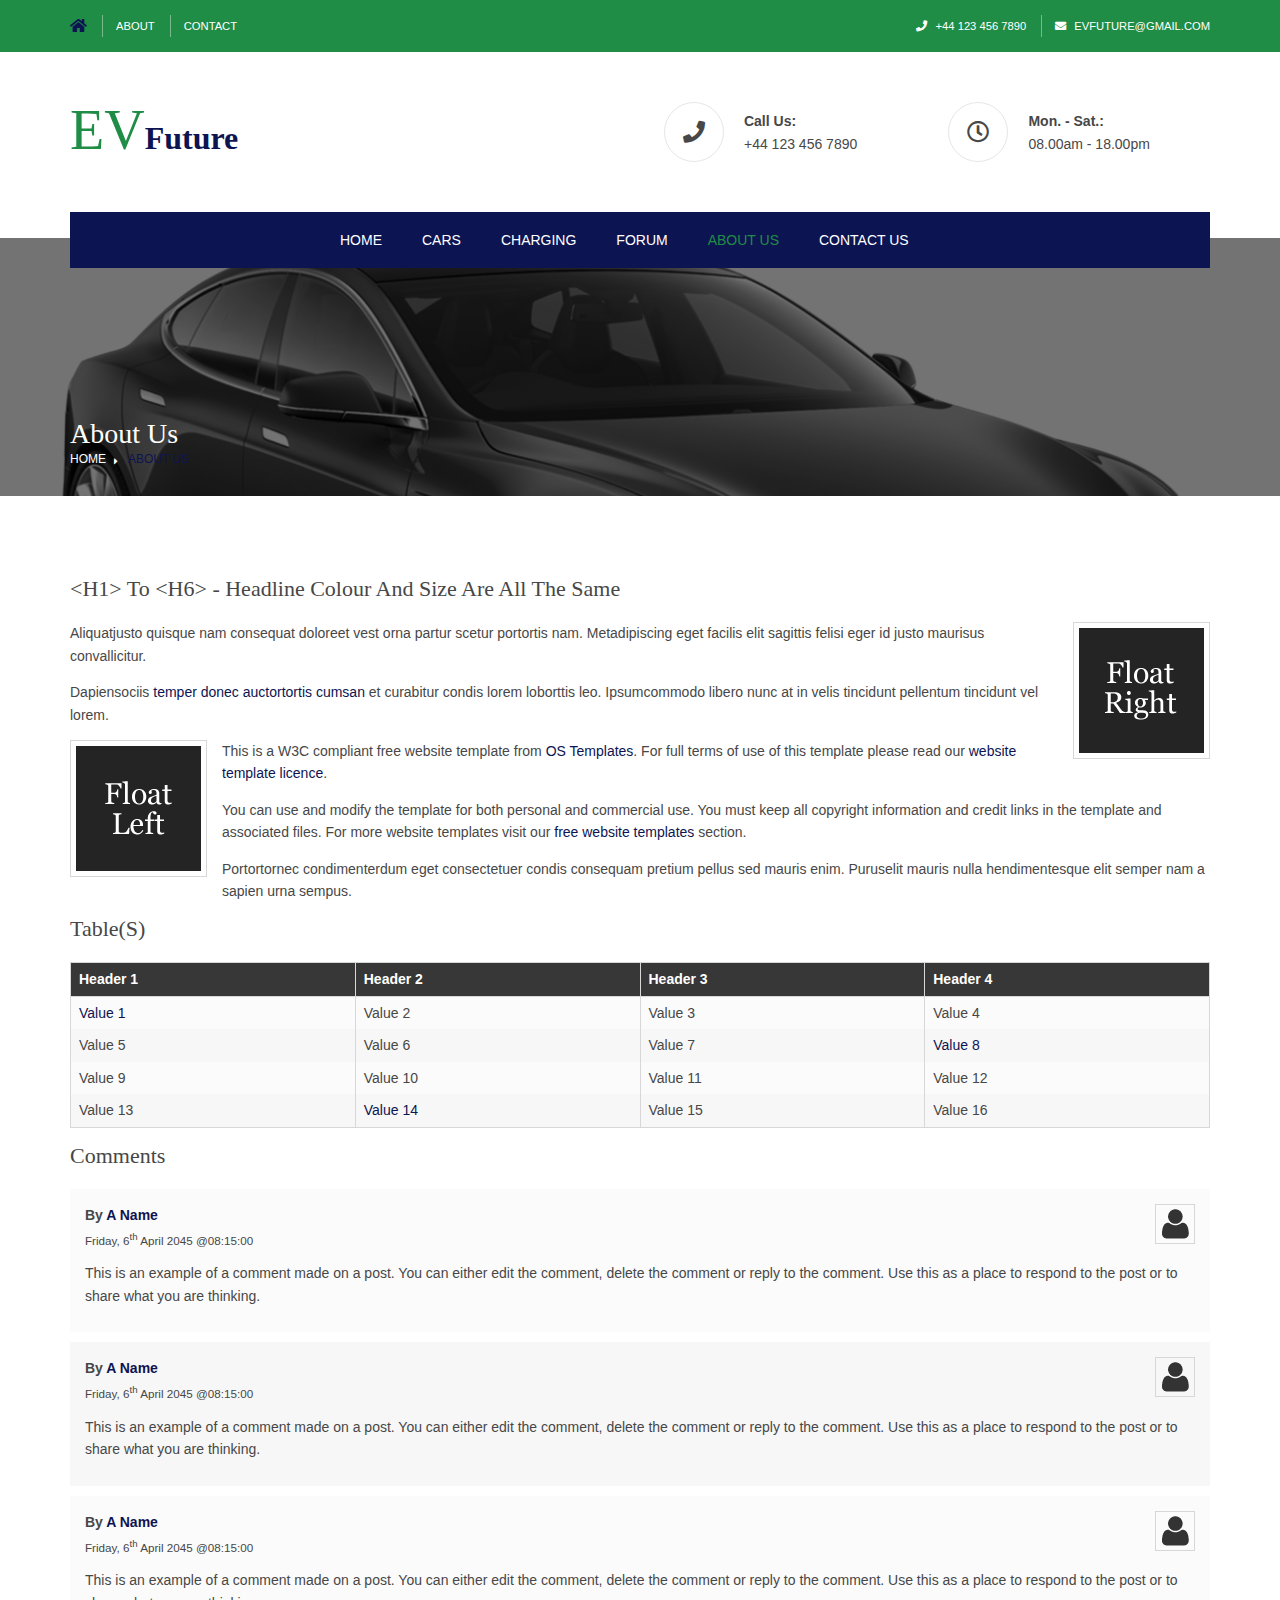
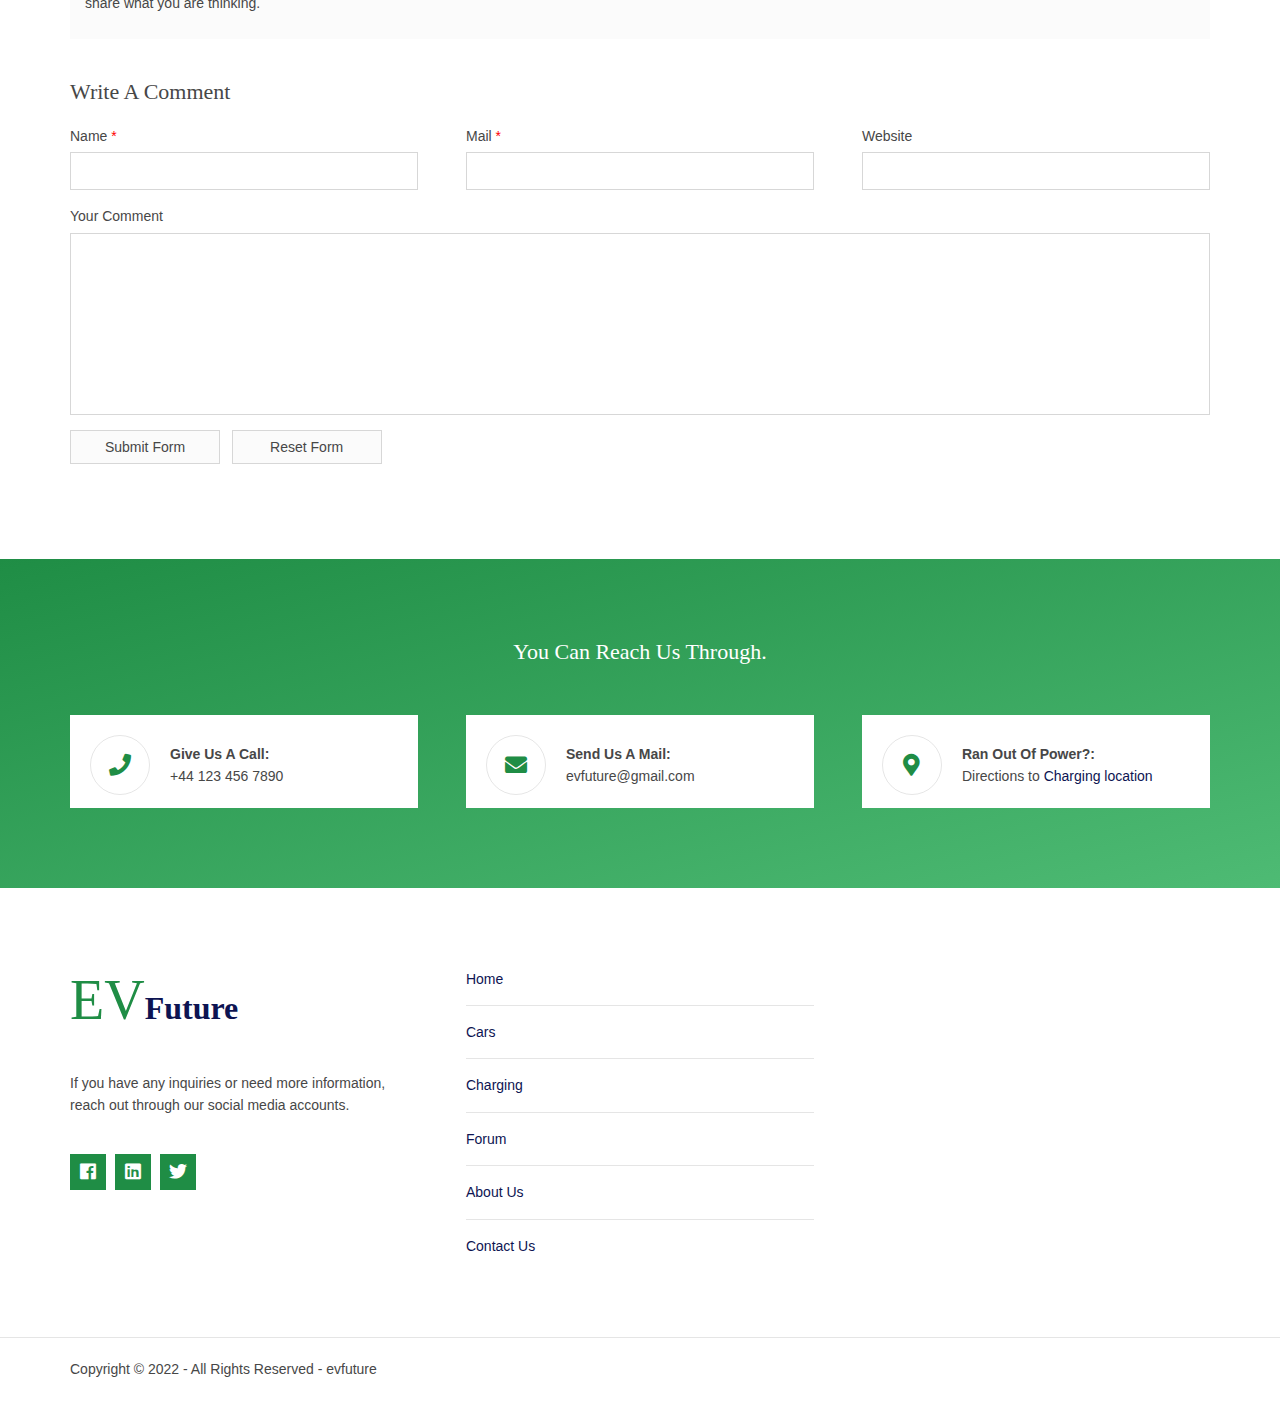
==== pages/aboutus.html @ d6a32d66 "Initial commit" ====
<!DOCTYPE html>

<html lang="">


<head>
    <title>About us</title>
    <meta charset="utf-8">
    <meta name="viewport" content="width=device-width, initial-scale=1.0, maximum-scale=1.0, user-scalable=no">
    <link href="../layout/styles/layout.css" rel="stylesheet" type="text/css" media="all">
</head>

<body id="top">

    <div class="wrapper row0">
        <div id="topbar" class="hoc clear">

            <div class="fl_left">
                <ul class="nospace">
                    <li><a href="../index.html"><i class="fas fa-home fa-lg"></i></a></li>
                    <li><a href="aboutus.html">About</a></li>
                    <li><a href="contactus.html">Contact</a></li>

                </ul>
            </div>
            <div class="fl_right">
                <ul class="nospace">
                    <li><i class="fas fa-phone rgtspace-5"></i> +44 123 456 7890</li>
                    <li><i class="fas fa-envelope rgtspace-5"></i> evfuture@gmail.com</li>
                </ul>
            </div>

        </div>
    </div>

    <div class="wrapper row1">
        <header id="header" class="hoc clear">

            <div id="logo" class="one_half first">
                <h1 class="logoname"><a href="../index.html"><span>EV</span>Future</a></h1>
            </div>
            <div class="one_half">
                <ul class="nospace clear">
                    <li class="one_half first">
                        <div class="block clear"><i class="fas fa-phone"></i> <span><strong class="block">Call Us:</strong>  +44 123 456 7890</span> </div>
                    </li>
                    <li class="one_half">
                        <div class="block clear"><i class="far fa-clock"></i> <span><strong class="block"> Mon. - Sat.:</strong> 08.00am - 18.00pm</span> </div>
                    </li>
                </ul>
            </div>

        </header>
        <nav id="mainav" class="hoc clear">

            <ul style="margin-left: 250px;" class="clear">
                <li><a href="../index.html">Home</a></li>
                <li><a href="cars.html">Cars</a></li>
                <li><a href="charging.html">Charging</a></li>
                <li><a href="Forum.html">Forum</a></li>
                <li class="active"><a href="aboutus.html">About Us</a></li>
                <li><a href="contactus.html">Contact Us</a></li>

            </ul>

        </nav>
    </div>

    <div class="wrapper bgded overlay" style="background-image:url('../images/demo/ev1.png');">
        <div id="breadcrumb" class="hoc clear">

            <h6 class="heading">About Us</h6>
            <ul>
                <li><a href="../index.html">Home</a></li>
                <li><a href="#">About us</a></li>

            </ul>

        </div>
    </div>

    <div class="wrapper row3">
        <main class="hoc container clear">

            <div class="content">

                <h1>&lt;h1&gt; to &lt;h6&gt; - Headline Colour and Size Are All The Same</h1>
                <img class="imgr borderedbox inspace-5" src="../images/demo/imgr.gif" alt="">
                <p>Aliquatjusto quisque nam consequat doloreet vest orna partur scetur portortis nam. Metadipiscing eget facilis elit sagittis felisi eger id justo maurisus convallicitur.</p>
                <p>Dapiensociis <a href="#">temper donec auctortortis cumsan</a> et curabitur condis lorem loborttis leo. Ipsumcommodo libero nunc at in velis tincidunt pellentum tincidunt vel lorem.</p>
                <img class="imgl borderedbox inspace-5" src="../images/demo/imgl.gif" alt="">
                <p>This is a W3C compliant free website template from <a href="https://www.os-templates.com/" title="Free Website Templates">OS Templates</a>. For full terms of use of this template please read our <a href="https://www.os-templates.com/template-terms">website template licence</a>.</p>
                <p>You can use and modify the template for both personal and commercial use. You must keep all copyright information and credit links in the template and associated files. For more website templates visit our <a href="https://www.os-templates.com/">free website templates</a>                    section.</p>
                <p>Portortornec condimenterdum eget consectetuer condis consequam pretium pellus sed mauris enim. Puruselit mauris nulla hendimentesque elit semper nam a sapien urna sempus.</p>
                <h1>Table(s)</h1>
                <div class="scrollable">
                    <table>
                        <thead>
                            <tr>
                                <th>Header 1</th>
                                <th>Header 2</th>
                                <th>Header 3</th>
                                <th>Header 4</th>
                            </tr>
                        </thead>
                        <tbody>
                            <tr>
                                <td><a href="#">Value 1</a></td>
                                <td>Value 2</td>
                                <td>Value 3</td>
                                <td>Value 4</td>
                            </tr>
                            <tr>
                                <td>Value 5</td>
                                <td>Value 6</td>
                                <td>Value 7</td>
                                <td><a href="#">Value 8</a></td>
                            </tr>
                            <tr>
                                <td>Value 9</td>
                                <td>Value 10</td>
                                <td>Value 11</td>
                                <td>Value 12</td>
                            </tr>
                            <tr>
                                <td>Value 13</td>
                                <td><a href="#">Value 14</a></td>
                                <td>Value 15</td>
                                <td>Value 16</td>
                            </tr>
                        </tbody>
                    </table>
                </div>
                <div id="comments">
                    <h2>Comments</h2>
                    <ul>
                        <li>
                            <article>
                                <header>
                                    <figure class="avatar"><img src="../images/demo/avatar.png" alt=""></figure>
                                    <address>
                By <a href="#">A Name</a>
                </address>
                                    <time datetime="2045-04-06T08:15+00:00">Friday, 6<sup>th</sup> April 2045 @08:15:00</time>
                                </header>
                                <div class="comcont">
                                    <p>This is an example of a comment made on a post. You can either edit the comment, delete the comment or reply to the comment. Use this as a place to respond to the post or to share what you are thinking.</p>
                                </div>
                            </article>
                        </li>
                        <li>
                            <article>
                                <header>
                                    <figure class="avatar"><img src="../images/demo/avatar.png" alt=""></figure>
                                    <address>
                By <a href="#">A Name</a>
                </address>
                                    <time datetime="2045-04-06T08:15+00:00">Friday, 6<sup>th</sup> April 2045 @08:15:00</time>
                                </header>
                                <div class="comcont">
                                    <p>This is an example of a comment made on a post. You can either edit the comment, delete the comment or reply to the comment. Use this as a place to respond to the post or to share what you are thinking.</p>
                                </div>
                            </article>
                        </li>
                        <li>
                            <article>
                                <header>
                                    <figure class="avatar"><img src="../images/demo/avatar.png" alt=""></figure>
                                    <address>
                By <a href="#">A Name</a>
                </address>
                                    <time datetime="2045-04-06T08:15+00:00">Friday, 6<sup>th</sup> April 2045 @08:15:00</time>
                                </header>
                                <div class="comcont">
                                    <p>This is an example of a comment made on a post. You can either edit the comment, delete the comment or reply to the comment. Use this as a place to respond to the post or to share what you are thinking.</p>
                                </div>
                            </article>
                        </li>
                    </ul>
                    <h2>Write A Comment</h2>
                    <form action="#" method="post">
                        <div class="one_third first">
                            <label for="name">Name <span>*</span></label>
                            <input type="text" name="name" id="name" value="" size="22" required>
                        </div>
                        <div class="one_third">
                            <label for="email">Mail <span>*</span></label>
                            <input type="email" name="email" id="email" value="" size="22" required>
                        </div>
                        <div class="one_third">
                            <label for="url">Website</label>
                            <input type="url" name="url" id="url" value="" size="22">
                        </div>
                        <div class="block clear">
                            <label for="comment">Your Comment</label>
                            <textarea name="comment" id="comment" cols="25" rows="10"></textarea>
                        </div>
                        <div>
                            <input type="submit" name="submit" value="Submit Form"> &nbsp;
                            <input type="reset" name="reset" value="Reset Form">
                        </div>
                    </form>
                </div>

            </div>

            <div class="clear"></div>
        </main>
    </div>

    <div class="wrapper gradient">
        <section id="cta" class="hoc container clear">

            <div class="sectiontitle">
                <h6 class="heading">You can reach us through.</h6>

            </div>
            <ul class="nospace clear">
                <li class="one_third first">
                    <div class="block clear"><i class="fas fa-phone"></i> <span><strong>Give us a call:</strong> +44 123 456 7890</span> </div>
                </li>
                <li class="one_third">
                    <div class="block clear"><i class="fas fa-envelope"></i> <span><strong>Send us a mail:</strong> evfuture@gmail.com</span> </div>
                </li>
                <li class="one_third">
                    <div class="block clear"><i class="fas fa-map-marker-alt"></i> <span><strong>Ran out of Power?:</strong> Directions to <a href="charging.html">Charging location</a></span> </div>
                </li>
            </ul>

        </section>
    </div>

    <div class="wrapper row4">
        <footer id="footer" class="hoc clear">

            <div class="one_third first">
                <h1 class="logoname"><span>EV</span>Future</h1>
                <p class="btmspace-30">If you have any inquiries or need more information, reach out through our social media accounts.</p>
                <ul class="faico clear">

                    <li><a class="faicon-facebook" href="htpps://facebook.com"><i class="fab fa-facebook"></i></a></li>

                    <li><a class="faicon-linkedin" href="htpps://linkedin.com"><i class="fab fa-linkedin"></i></a></li>
                    <li><a class="faicon-twitter" href="htpps://twitter.com"><i class="fab fa-twitter"></i></a></li>

                </ul>
            </div>
            <div class="one_third">
                <ul class="nospace linklist">
                    <li><a href="../index.html">Home</a></li>
                    <li><a href="cars.html">Cars</a></li>
                    <li><a href="charging.html">Charging</a></li>
                    <li><a href="Forum.html">Forum</a></li>
                    <li><a href="aboutus.html">About Us</a></li>
                    <li><a href="contactus.html">Contact Us</a></li>

                </ul>
            </div>

        </footer>
    </div>

    <div class="wrapper row5">
        <div id="copyright" class="hoc clear">

            <p class="fl_left">Copyright &copy; 2022 - All Rights Reserved - <a href="../index.html">evfuture</a></p>

        </div>
    </div>

    <a id="backtotop" href="#top"><i class="fas fa-chevron-up"></i></a>
    <!-- JAVASCRIPTS -->
    <script src="../layout/scripts/jquery.min.js"></script>
    <script src="../layout/scripts/jquery.backtotop.js"></script>
    <script src="../layout/scripts/jquery.mobilemenu.js"></script>
</body>

</html>
---- layout/styles/layout.css ----
@charset "utf-8";
@import url("fontawesome-free/css/fontawesome-all.min.css");
@import url("framework.css");

/* Rows
--------------------------------------------------------------------------------------------------------------- */

.row0,
.row0 a {}

.row1,
.row1 a {}

.row2,
.row2 a {}

.row3,
.row3 a {}

.row4,
.row4 a {}

.row5 {
    border-top: 1px solid;
}


/* Top Bar
--------------------------------------------------------------------------------------------------------------- */

#topbar {
    padding: 15px 0;
    font-size: .8rem;
    text-transform: uppercase;
}

#topbar ul li {
    display: inline-block;
    margin-right: 10px;
    padding-right: 15px;
    border-right: 1px solid;
}

#topbar ul li:last-child {
    margin-right: 0;
    padding-right: 0;
    border-right: none;
}

#topbar i {
    line-height: normal;
}


/* Header
--------------------------------------------------------------------------------------------------------------- */

#header {
    padding: 50px 0;
}

#header #logo * {
    margin: 0;
    padding: 0;
    line-height: 1;
}

#header #logo h1 {
    font-size: 32px;
    font-weight: 700;
}

#header #logo h1 span {
    font-size: 4rem;
    font-weight: 400;
}

#header ul {}

#header ul li {}

#header ul li div {
    position: relative;
    min-height: 60px;
    padding: 0 0 0 80px;
}

#header ul li div i {
    position: absolute;
    top: 0;
    left: 0;
    width: 60px;
    height: 60px;
    line-height: 58px;
    font-size: 22px;
    text-align: center;
    border: 1px solid;
    border-radius: 50%;
}

#header ul li div span {
    display: block;
    padding: 8px 0 0 0;
}

#header div:last-child {
    margin-bottom: 0;
}


/* Used when elements stack in small viewports */


/* Page Intro
--------------------------------------------------------------------------------------------------------------- */

#pageintro {
    padding: 180px 0;
}

#pageintro article {
    display: block;
    max-width: 75%;
}

#pageintro .heading {
    margin-bottom: 20px;
    font-size: 4rem;
}

#pageintro p:first-of-type {
    margin: 0 0 20px 0;
    text-transform: uppercase;
    font-size: 1.6rem;
    letter-spacing: 5px;
}

#pageintro footer {
    margin-top: 50px;
}


/* Content Area
--------------------------------------------------------------------------------------------------------------- */

.container {
    padding: 80px 0;
}


/* Content */

.container .content {}

.sectiontitle {
    display: block;
    max-width: 55%;
    margin: 0 auto 80px;
    text-align: center;
}

.sectiontitle * {
    margin: 0;
}

.ringcon {
    display: inline-block;
    border: 1px solid;
    border-radius: 50%;
}

.ringcon i {
    display: block;
    width: 160px;
    height: 160px;
    line-height: 160px;
    font-size: 56px;
}

.overview {}

.overview>li {
    margin-bottom: 30px;
}

.overview>li:nth-last-child(-n+3) {
    margin-bottom: 0;
}


/* Removes bottom margin from the last three items - margin is restored in the media queries when items stack */

.overview>li:nth-child(3n+1) {
    margin-left: 0;
    clear: left;
}


/* Removes the need to add class="first" */

.overview>li figure {
    position: relative;
    max-width: 348px;
}


/* Uses the one_third width in pixels */

.overview>li figure a::after {
    position: absolute;
    top: 0;
    right: 0;
    bottom: 0;
    left: 0;
    content: "";
}

.overview>li figure figcaption {
    display: block;
    position: absolute;
    bottom: 0;
    width: 100%;
    padding: 15px;
}

.overview>li figure a::after,
.overview>li figure figcaption {}

.overview>li figure:hover a::after,
.overview>li figure:hover figcaption {
    opacity: 0;
    visibility: hidden;
}

.overview>li figure figcaption * {
    margin: 0;
}

.overview>li figure .heading {
    margin-bottom: 10px;
    font-size: 1.2rem;
}


/* Comments */

#comments ul {
    margin: 0 0 40px 0;
    padding: 0;
    list-style: none;
}

#comments li {
    margin: 0 0 10px 0;
    padding: 15px;
}

#comments .avatar {
    float: right;
    margin: 0 0 10px 10px;
    padding: 3px;
    border: 1px solid;
}

#comments address {
    font-weight: bold;
}

#comments time {
    font-size: smaller;
}

#comments .comcont {
    display: block;
    margin: 0;
    padding: 0;
}

#comments .comcont p {
    margin: 10px 5px 10px 0;
    padding: 0;
}

#comments form {
    display: block;
    width: 100%;
}

#comments input,
#comments textarea {
    width: 100%;
    padding: 10px;
    border: 1px solid;
}

#comments textarea {
    overflow: auto;
}

#comments div {
    margin-bottom: 15px;
}

#comments input[type="submit"],
#comments input[type="reset"] {
    display: inline-block;
    width: auto;
    min-width: 150px;
    margin: 0;
    padding: 8px 5px;
    cursor: pointer;
}


/* Sidebar */

.container .sidebar {}

.sidebar .sdb_holder {
    margin-bottom: 50px;
}

.sidebar .sdb_holder:last-child {
    margin-bottom: 0;
}


/* Testimonials
--------------------------------------------------------------------------------------------------------------- */

#testimonials {}

#testimonials article {
    text-align: center;
}

#testimonials article * {
    margin: 0;
    padding: 0;
}

#testimonials article img {
    margin-bottom: 20px;
    border-radius: 50%;
}

#testimonials article blockquote {
    margin-bottom: 20px;
    padding: 20px;
}

#testimonials article blockquote::before {
    top: 5px;
    left: 5px;
    font-size: 30px;
    line-height: 30px;
}

#testimonials article .heading {
    font-size: 1.4rem;
}

#testimonials article em {
    display: block;
    margin-top: -5px;
    font-size: .8rem;
    font-style: normal;
}


/* Latest
--------------------------------------------------------------------------------------------------------------- */

#latest {}

#latest article {}

#latest article figure {
    display: block;
    position: relative;
}

#latest article figure img {}

#latest article figure figcaption {
    position: absolute;
    top: 10px;
    left: 10px;
    width: 50px;
}

#latest article figure figcaption * {
    display: block;
    margin: 0;
    padding: 0;
    text-align: center;
    text-transform: uppercase;
    font-style: normal;
    line-height: 1;
}

#latest article figure figcaption time {
    width: 100%;
}

#latest article figure figcaption time strong {
    padding: 12px 0;
    font-size: 18px;
}

#latest article figure figcaption time em {
    padding: 8px 0;
}

#latest article .excerpt {
    padding: 25px 20px;
}

#latest article .excerpt .heading {
    margin: 0 0 10px 0;
    font-size: 1.4rem;
}

#latest article .excerpt .meta {}

#latest article .excerpt .meta li {
    display: inline-block;
    font-size: .8rem;
}

#latest article .excerpt .meta li::after {
    margin-left: 5px;
    content: "|";
}

#latest article .excerpt .meta li:last-child::after {
    margin: 0;
    content: "";
}

#latest article .excerpt p {}

#latest article .excerpt footer {
    margin-top: 30px;
}


/* Click to Action
--------------------------------------------------------------------------------------------------------------- */

#cta {}

#cta .sectiontitle {
    margin-bottom: 50px;
}

#cta ul {}

#cta ul li {}

#cta ul li:last-child {
    margin-bottom: 0;
}


/* Used when elements stack in small viewports */

#cta ul li div {
    position: relative;
    min-height: 60px;
    padding: 20px;
    padding-left: 100px;
}

#cta ul li div i {
    position: absolute;
    top: 20px;
    left: 20px;
    width: 60px;
    height: 60px;
    line-height: 58px;
    font-size: 22px;
    text-align: center;
    border: 1px solid;
    border-radius: 50%;
}

#cta ul li div span {
    display: block;
    padding: 8px 0 0 0;
}

#cta ul li div span strong {
    display: block;
    text-transform: capitalize;
}


/* Footer
--------------------------------------------------------------------------------------------------------------- */

#footer {
    padding: 80px 0;
}

#footer .heading {
    margin-bottom: 50px;
    font-size: 1.2rem;
}

#footer h1 {
    margin-bottom: 40px;
    font-size: 32px;
    font-weight: 700;
}

#footer h1 span {
    font-size: 4rem;
    font-weight: 400;
}

#footer .linklist li {
    display: block;
    margin-bottom: 15px;
    padding: 0 0 15px 0;
    border-bottom: 1px solid;
}

#footer .linklist li:last-child {
    margin: 0;
    padding: 0;
    border: none;
}

#footer .linklist li::before,
#footer .linklist li::after {
    display: table;
    content: "";
}

#footer .linklist li,
#footer .linklist li::after {
    clear: both;
}

#footer input,
#footer button {
    border: 1px solid;
}

#footer input {
    display: block;
    width: 100%;
    padding: 8px;
}

#footer button {
    padding: 8px 18px 10px;
    text-transform: uppercase;
    font-weight: 700;
    cursor: pointer;
}


/* Copyright
--------------------------------------------------------------------------------------------------------------- */

#copyright {
    padding: 20px 0;
}

#copyright * {
    margin: 0;
    padding: 0;
}

*,
*::before,
*::after {
    transition: all .3s ease-in-out;
}

#mainav form * {
    transition: none !important;
}

nav ul,
nav ol {
    margin: 0;
    padding: 0;
    list-style: none;
}

#mainav,
#breadcrumb,
.sidebar nav {
    line-height: normal;
}

#mainav .drop::after,
#mainav li li .drop::after,
#breadcrumb li a::after,
.sidebar nav a::after {
    position: absolute;
    font-family: "Font Awesome\ 5 Free";
    font-weight: 900;
    font-size: 10px;
    line-height: 10px;
}


/* Top Navigation */

#mainav {
    position: relative;
    margin-bottom: -30px;
    padding: 0;
    z-index: 999;
}

#mainav ul {
    text-transform: uppercase;
}

#mainav ul ul {
    z-index: 9999;
    position: absolute;
    width: 180px;
    text-transform: none;
    text-align: left;
}

#mainav ul ul ul {
    left: 180px;
    top: 0;
}

#mainav li {
    display: block;
    float: left;
    position: relative;
    margin: 0;
    padding: 0;
}

#mainav li:last-child {
    margin-right: 0;
}

#mainav li li {
    width: 100%;
    margin: 0;
}

#mainav li a {
    display: block;
    padding: 20px;
}

#mainav li li a {
    border: solid;
    border-width: 0 0 1px 0;
}

#mainav .drop {
    padding-left: 15px;
}

#mainav li li a,
#mainav li li .drop {
    display: block;
    margin: 0;
    padding: 10px 15px;
}

#mainav .drop::after,
#mainav li li .drop::after {
    content: "\f0d7";
}

#mainav .drop::after {
    top: 25px;
    left: 5px;
}

#mainav li li .drop::after {
    top: 15px;
    left: 5px;
}

#mainav ul ul {
    visibility: hidden;
    opacity: 0;
}

#mainav ul li:hover>ul {
    visibility: visible;
    opacity: 1;
}

#mainav form {
    display: none;
    margin: 0;
    padding: 0;
}

#mainav form select,
#mainav form select option {
    display: block;
    cursor: pointer;
    outline: none;
}

#mainav form select {
    width: 100%;
    padding: 5px;
    border: none;
}

#mainav form select option {
    margin: 5px;
    padding: 0;
    border: none;
}


/* Breadcrumb */

#breadcrumb {
    padding: 150px 0 30px;
}

#breadcrumb ul {
    margin: 0;
    padding: 0;
    list-style: none;
    text-transform: uppercase;
}

#breadcrumb li {
    display: inline-block;
    margin: 0 6px 0 0;
    padding: 0;
}

#breadcrumb li a {
    display: block;
    position: relative;
    margin: 0;
    padding: 0 12px 0 0;
    font-size: 12px;
}

#breadcrumb li a::after {
    top: 4px;
    right: 0;
    content: "\f0da";
}

#breadcrumb li:last-child a {
    margin: 0;
    padding: 0;
}

#breadcrumb li:last-child a::after {
    display: none;
}

#breadcrumb .heading {
    margin: 0;
    font-size: 2rem;
}


/* Sidebar Navigation */

.sidebar nav {
    display: block;
    width: 100%;
}

.sidebar nav li {
    margin: 0 0 3px 0;
    padding: 0;
}

.sidebar nav a {
    display: block;
    position: relative;
    margin: 0;
    padding: 5px 10px 5px 15px;
    text-decoration: none;
    border: solid;
    border-width: 0 0 1px 0;
}

.sidebar nav a::after {
    top: 10px;
    left: 5px;
    content: "\f0da";
}

.sidebar nav ul ul a {
    padding-left: 35px;
}

.sidebar nav ul ul a::after {
    left: 25px;
}

.sidebar nav ul ul ul a {
    padding-left: 55px;
}

.sidebar nav ul ul ul a::after {
    left: 45px;
}


/* Pagination */

.pagination {
    display: block;
    width: 100%;
    text-align: center;
    clear: both;
}

.pagination li {
    display: inline-block;
    margin: 0 2px 0 0;
}

.pagination li:last-child {
    margin-right: 0;
}

.pagination a,
.pagination strong {
    display: block;
    padding: 8px 11px;
    border: 1px solid;
    background-clip: padding-box;
    font-weight: normal;
}


/* Back to Top */

#backtotop {
    z-index: 999;
    display: inline-block;
    position: fixed;
    visibility: hidden;
    bottom: 20px;
    right: 20px;
    width: 36px;
    height: 36px;
    line-height: 36px;
    font-size: 16px;
    text-align: center;
    opacity: .2;
}

#backtotop i {
    display: block;
    width: 100%;
    height: 100%;
    line-height: inherit;
}

#backtotop.visible {
    visibility: visible;
    opacity: .5;
}

#backtotop:hover {
    opacity: 1;
}


/* Tables
--------------------------------------------------------------------------------------------------------------- */

table,
th,
td {
    border: 1px solid;
    border-collapse: collapse;
    vertical-align: top;
}

table,
th {
    table-layout: auto;
}

table {
    width: 100%;
    margin-bottom: 15px;
}

th,
td {
    padding: 5px 8px;
}

td {
    border-width: 0 1px;
}


/* Gallery
--------------------------------------------------------------------------------------------------------------- */

#gallery {
    display: block;
    width: 100%;
    margin-bottom: 50px;
}

#gallery figure figcaption {
    display: block;
    width: 100%;
    clear: both;
}

#gallery li {
    margin-bottom: 30px;
}


/* Font Awesome Social Icons
--------------------------------------------------------------------------------------------------------------- */

.faico {
    margin: 0;
    padding: 0;
    list-style: none;
}

.faico li {
    display: inline-block;
    margin: 8px 5px 0 0;
    padding: 0;
    line-height: normal;
}

.faico li:last-child {
    margin-right: 0;
}

.faico a {
    display: inline-block;
    width: 36px;
    height: 36px;
    line-height: 36px;
    font-size: 18px;
    text-align: center;
}

.faico a {
    color: #FFFFFF;
    background-color: #1F8D45;
}

.faico a:hover {}

.faicon-dribble:hover {
    background-color: #EA4C89;
}

.faicon-facebook:hover {
    background-color: #3B5998;
}

.faicon-google-plus:hover {
    background-color: #DB4A39;
}

.faicon-linkedin:hover {
    background-color: #1F8D45;
}

.faicon-twitter:hover {
    background-color: #1F8D45;
}

.faicon-vk:hover {
    background-color: #4E658E;
}


/* ------------------------------------------------------------------------------------------------------------ */


/* ------------------------------------------------------------------------------------------------------------ */


/* ------------------------------------------------------------------------------------------------------------ */


/* ------------------------------------------------------------------------------------------------------------ */


/* ------------------------------------------------------------------------------------------------------------ */


/* Colours
--------------------------------------------------------------------------------------------------------------- */

body {
    color: #474747;
    background-color: #FFFFFF;
}

a {
    color: #0D1452;
}

a:active,
a:focus {
    background: transparent;
}


/* IE10 + 11 Bugfix - prevents grey background */

hr,
.borderedbox {
    border-color: #D7D7D7;
}

label span {
    color: #FF0000;
    background-color: inherit;
}

input:focus,
textarea:focus,
*:required:focus {
    border-color: #1F8D45;
}

.overlay {
    color: #FFFFFF;
    background-color: inherit;
}

.overlay::after {
    color: inherit;
    background-color: rgba(0, 0, 0, .55);
}

.overlay.light {
    color: #474747;
}

.overlay.light::after {
    background-color: rgba(255, 255, 255, .7);
}

.btn,
.btn.inverse:hover {
    color: #FFFFFF;
    background-color: #0D1452;
    border-color: #0D1452;
}

.btn:hover,
.btn.inverse {
    color: inherit;
    background-color: transparent;
    border-color: inherit;
}

.logoname {
    color: #0D1452;
}

.logoname span {
    color: #1F8D45;
}


/* Rows */

.row0,
.row0 a {
    color: #FFFFFF;
    background-color: #1F8D45;
}

.row1 {
    color: #474747;
    background-color: #FFFFFF;
}

.row2 {
    color: #474747;
    background-color: #F4F4F4;
}

.row3 {
    color: #474747;
    background-color: #FFFFFF;
}

.row4 {
    color: #474747;
    background-color: #FFFFFF;
}

.row5,
.row5 a {
    color: #474747;
    background-color: #FFFFFF;
}

.row5 {
    border-color: rgba(0, 0, 0, .1);
}

.gradient {
    color: #FFFFFF;
    background: linear-gradient(to bottom right, #1F8D45, #4ebb74);
}


/* Top Bar */

#topbar ul li {
    border-color: rgba(255, 255, 255, .4);
}

#topbar div:first-of-type li:first-child a {
    color: #0D1452;
}


/* Header */

#header a {
    color: inherit;
}

#header ul li div i {
    border-color: rgba(0, 0, 0, .1);
}


/* Page Intro */

#pageintro {
    color: #FFFFFF;
}


/* Content Area */

.ringcon {
    background-color: #FFFFFF;
    border-color: rgba(0, 0, 0, .2);
}

.ringcon:hover {
    color: #FFFFFF;
    background-color: #0D1452;
}

.overview>li figure a::after {
    background-color: rgba(0, 0, 0, .5);
}

.overview>li figure figcaption {
    color: #FFFFFF;
}


/* Testimonials */

#testimonials article blockquote {
    color: #474747;
    background-color: #FFFFFF;
}

#testimonials article blockquote::before {
    color: rgba(0, 0, 0, .1);
}


/* Latest */

#latest article figure figcaption {
    color: #FFFFFF;
}

#latest article figure figcaption time strong {
    background-color: #1B2026;
}

#latest article figure figcaption time em {
    background-color: #0F1620;
}

#latest article .excerpt {
    color: inherit;
    background-color: #FFFFFF;
}


/* Click to Action */

#cta ul li {
    color: #474747;
    background-color: #FFFFFF;
}

#cta ul li div i {
    color: #1F8D45;
    border-color: rgba(0, 0, 0, .1);
}


/* Footer */

#footer .heading {
    color: #000000;
}

#footer hr,
#footer .borderedbox,
#footer .linklist li {
    border-color: rgba(0, 0, 0, .1);
}

#footer input,
#footer button {
    border-color: transparent;
}

#footer input {
    color: #FFFFFF;
    background-color: #1F8D45;
}

#footer input:focus {
    border-color: #0D1452;
}

#footer button {
    color: #FFFFFF;
    background-color: #0D1452;
}


/* Navigation */

#mainav {
    color: #FFFFFF;
    background-color: #0D1452;
}

#mainav li a {
    color: inherit;
}

#mainav .active a,
#mainav a:hover,
#mainav li:hover>a {
    color: #1F8D45;
    background-color: inherit;
}

#mainav li li a,
#mainav .active li a {
    color: #FFFFFF;
    background-color: rgba(247, 168, 4, .5);
    /* #F7A804 */
    border-color: rgba(0, 0, 0, .6);
}

#mainav li li:hover>a,
#mainav .active .active>a {
    color: #1F8D45;
    background-color: #0D1452;
}

#mainav form select {
    color: #474747;
    background-color: #FFFFFF;
}

#breadcrumb a {
    color: inherit;
    background-color: inherit;
}

#breadcrumb li:last-child a {
    color: #0D1452;
}

.container .sidebar nav a {
    color: inherit;
    border-color: #D7D7D7;
}

.container .sidebar nav a:hover {
    color: #0D1452;
}

.pagination a,
.pagination strong {
    border-color: #D7D7D7;
}

.pagination .current * {
    color: #FFFFFF;
    background-color: #0D1452;
}

#backtotop {
    color: #FFFFFF;
    background-color: #0D1452;
}


/* Tables + Comments */

table,
th,
td,
#comments .avatar,
#comments input,
#comments textarea {
    border-color: #D7D7D7;
}

#comments input:focus,
#comments textarea:focus,
#comments *:required:focus {
    border-color: #0D1452;
}

th {
    color: #FFFFFF;
    background-color: #373737;
}

tr,
#comments li,
#comments input[type="submit"],
#comments input[type="reset"] {
    color: inherit;
    background-color: #FBFBFB;
}

tr:nth-child(even),
#comments li:nth-child(even) {
    color: inherit;
    background-color: #F7F7F7;
}

table a,
#comments a {
    background-color: inherit;
}


/* ------------------------------------------------------------------------------------------------------------ */


/* ------------------------------------------------------------------------------------------------------------ */


/* ------------------------------------------------------------------------------------------------------------ */


/* ------------------------------------------------------------------------------------------------------------ */


/* ------------------------------------------------------------------------------------------------------------ */


/* Media Queries
--------------------------------------------------------------------------------------------------------------- */

@-ms-viewport {
    width: device-width;
}


/* Max Wrapper Width - Laptop, Desktop etc.
--------------------------------------------------------------------------------------------------------------- */

@media screen and (min-width:1140px) {
    .hoc {
        max-width: 1140px;
    }
}


/* Mobile Devices
--------------------------------------------------------------------------------------------------------------- */

@media screen and (max-width:978px) {
    .hoc {
        max-width: 90%;
    }
    #topbar {}
    #header {}
    #mainav {
        padding: 15px;
    }
    #mainav ul {
        display: none;
    }
    #mainav form {
        display: block;
    }
    #breadcrumb {}
    .container {}
    #comments input[type="reset"] {
        margin-top: 10px;
    }
    .pagination li {
        display: inline-block;
        margin: 0 5px 5px 0;
    }
    #footer {}
    #copyright {}
    #copyright p:first-of-type {
        margin-bottom: 10px;
    }
}

@media screen and (max-width:750px) {
    .imgl,
    .imgr {
        display: inline-block;
        float: none;
        margin: 0 0 10px 0;
    }
    .fl_left,
    .fl_right {
        display: block;
        float: none;
    }
    .group .group>*:last-child,
    .clear .clear>*:last-child,
    .clear .group>*:last-child,
    .group .clear>*:last-child {
        margin-bottom: 0;
    }
    /* Experimental - Needs more testing in different situations, stops double margin when stacking */
    .one_half,
    .one_third,
    .two_third,
    .one_quarter,
    .two_quarter,
    .three_quarter {
        display: block;
        float: none;
        width: auto;
        margin: 0 0 30px 0;
        padding: 0;
    }
    #topbar {
        padding-top: 15px;
        text-align: center;
    }
    #topbar ul {
        margin: 0 0 15px 0;
        line-height: normal;
    }
    #header {}
    #pageintro article {
        max-width: none;
        text-align: left;
    }
    #pageintro .heading {
        font-size: 2rem;
    }
    #pageintro p:first-of-type {
        font-size: 1rem;
    }
    .sectiontitle {
        max-width: none;
    }
    .overview>li:nth-last-child(-n+3) {
        margin-bottom: 30px;
    }
    #latest article {
        max-width: 348px;
    }
    /* Uses the one_third width in pixels */
    #footer {
        padding-bottom: 50px;
    }
    /* Not required, just looks a little better */
}

@media screen and (max-width:450px) {
    #topbar ul li {
        margin-bottom: 2px;
        padding-right: 0;
        border-right: none;
    }
}


/* Other
--------------------------------------------------------------------------------------------------------------- */

@media screen and (max-width:650px) {
    .scrollable {
        display: block;
        width: 100%;
        margin: 0 0 30px 0;
        padding: 0 0 15px 0;
        overflow: auto;
        overflow-x: scroll;
    }
    .scrollable table {
        margin: 0;
        padding: 0;
        white-space: nowrap;
    }
    .inline li {
        display: block;
        margin-bottom: 10px;
    }
    .pushright li {
        margin-right: 0;
    }
    .font-x2 {
        font-size: 1.4rem;
    }
    .font-x3 {
        font-size: 1.6rem;
    }
}
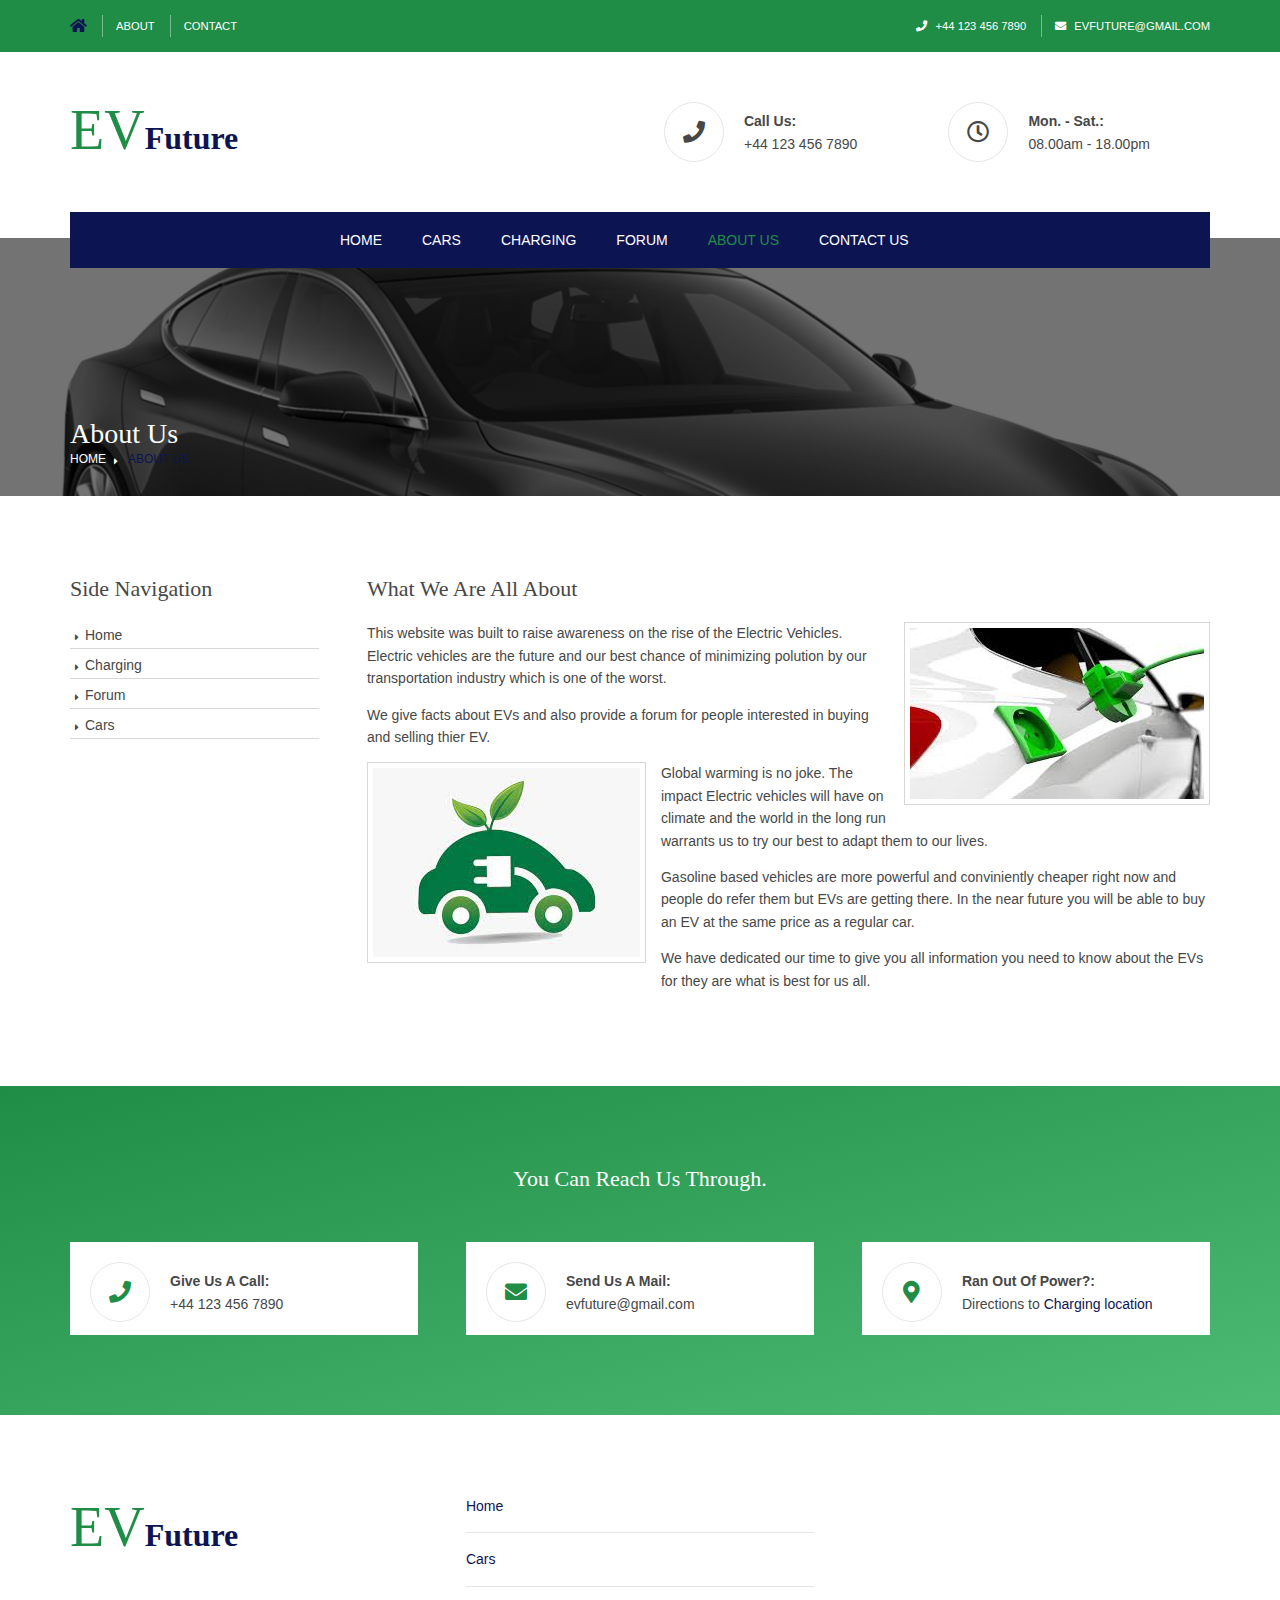
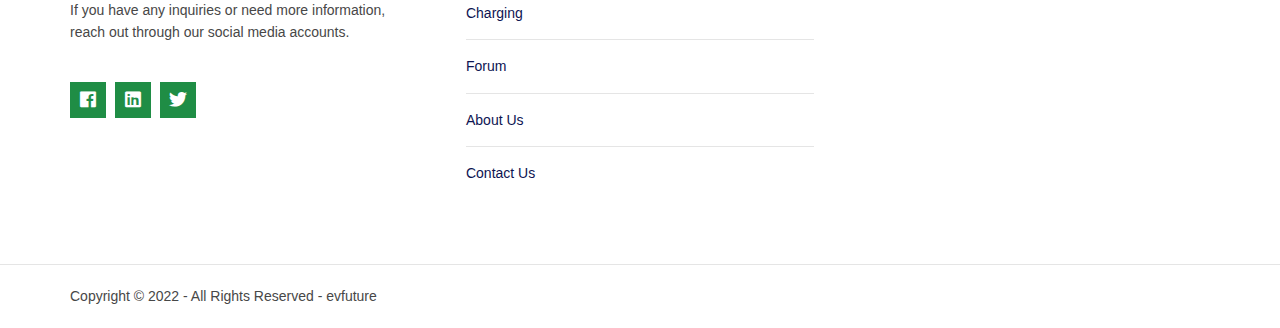
==== commit 31f01344: "Final" ====
--- a/pages/aboutus.html
+++ b/pages/aboutus.html
@@ -82,125 +82,33 @@
     <div class="wrapper row3">
         <main class="hoc container clear">
 
-            <div class="content">
+            <div class="sidebar one_quarter first">
 
-                <h1>&lt;h1&gt; to &lt;h6&gt; - Headline Colour and Size Are All The Same</h1>
-                <img class="imgr borderedbox inspace-5" src="../images/demo/imgr.gif" alt="">
-                <p>Aliquatjusto quisque nam consequat doloreet vest orna partur scetur portortis nam. Metadipiscing eget facilis elit sagittis felisi eger id justo maurisus convallicitur.</p>
-                <p>Dapiensociis <a href="#">temper donec auctortortis cumsan</a> et curabitur condis lorem loborttis leo. Ipsumcommodo libero nunc at in velis tincidunt pellentum tincidunt vel lorem.</p>
-                <img class="imgl borderedbox inspace-5" src="../images/demo/imgl.gif" alt="">
-                <p>This is a W3C compliant free website template from <a href="https://www.os-templates.com/" title="Free Website Templates">OS Templates</a>. For full terms of use of this template please read our <a href="https://www.os-templates.com/template-terms">website template licence</a>.</p>
-                <p>You can use and modify the template for both personal and commercial use. You must keep all copyright information and credit links in the template and associated files. For more website templates visit our <a href="https://www.os-templates.com/">free website templates</a>                    section.</p>
-                <p>Portortornec condimenterdum eget consectetuer condis consequam pretium pellus sed mauris enim. Puruselit mauris nulla hendimentesque elit semper nam a sapien urna sempus.</p>
-                <h1>Table(s)</h1>
-                <div class="scrollable">
-                    <table>
-                        <thead>
-                            <tr>
-                                <th>Header 1</th>
-                                <th>Header 2</th>
-                                <th>Header 3</th>
-                                <th>Header 4</th>
-                            </tr>
-                        </thead>
-                        <tbody>
-                            <tr>
-                                <td><a href="#">Value 1</a></td>
-                                <td>Value 2</td>
-                                <td>Value 3</td>
-                                <td>Value 4</td>
-                            </tr>
-                            <tr>
-                                <td>Value 5</td>
-                                <td>Value 6</td>
-                                <td>Value 7</td>
-                                <td><a href="#">Value 8</a></td>
-                            </tr>
-                            <tr>
-                                <td>Value 9</td>
-                                <td>Value 10</td>
-                                <td>Value 11</td>
-                                <td>Value 12</td>
-                            </tr>
-                            <tr>
-                                <td>Value 13</td>
-                                <td><a href="#">Value 14</a></td>
-                                <td>Value 15</td>
-                                <td>Value 16</td>
-                            </tr>
-                        </tbody>
-                    </table>
-                </div>
-                <div id="comments">
-                    <h2>Comments</h2>
+                <h6>Side Navigation</h6>
+                <nav class="sdb_holder">
                     <ul>
-                        <li>
-                            <article>
-                                <header>
-                                    <figure class="avatar"><img src="../images/demo/avatar.png" alt=""></figure>
-                                    <address>
-                By <a href="#">A Name</a>
-                </address>
-                                    <time datetime="2045-04-06T08:15+00:00">Friday, 6<sup>th</sup> April 2045 @08:15:00</time>
-                                </header>
-                                <div class="comcont">
-                                    <p>This is an example of a comment made on a post. You can either edit the comment, delete the comment or reply to the comment. Use this as a place to respond to the post or to share what you are thinking.</p>
-                                </div>
-                            </article>
+                        <li><a href="../index.html">Home</a></li>
+                        <li><a href="charging.html">Charging</a>
                         </li>
-                        <li>
-                            <article>
-                                <header>
-                                    <figure class="avatar"><img src="../images/demo/avatar.png" alt=""></figure>
-                                    <address>
-                By <a href="#">A Name</a>
-                </address>
-                                    <time datetime="2045-04-06T08:15+00:00">Friday, 6<sup>th</sup> April 2045 @08:15:00</time>
-                                </header>
-                                <div class="comcont">
-                                    <p>This is an example of a comment made on a post. You can either edit the comment, delete the comment or reply to the comment. Use this as a place to respond to the post or to share what you are thinking.</p>
-                                </div>
-                            </article>
+                        <li><a href="forum.html">Forum</a>
                         </li>
-                        <li>
-                            <article>
-                                <header>
-                                    <figure class="avatar"><img src="../images/demo/avatar.png" alt=""></figure>
-                                    <address>
-                By <a href="#">A Name</a>
-                </address>
-                                    <time datetime="2045-04-06T08:15+00:00">Friday, 6<sup>th</sup> April 2045 @08:15:00</time>
-                                </header>
-                                <div class="comcont">
-                                    <p>This is an example of a comment made on a post. You can either edit the comment, delete the comment or reply to the comment. Use this as a place to respond to the post or to share what you are thinking.</p>
-                                </div>
-                            </article>
-                        </li>
+                        <li><a href="cars.html">Cars</a></li>
                     </ul>
-                    <h2>Write A Comment</h2>
-                    <form action="#" method="post">
-                        <div class="one_third first">
-                            <label for="name">Name <span>*</span></label>
-                            <input type="text" name="name" id="name" value="" size="22" required>
-                        </div>
-                        <div class="one_third">
-                            <label for="email">Mail <span>*</span></label>
-                            <input type="email" name="email" id="email" value="" size="22" required>
-                        </div>
-                        <div class="one_third">
-                            <label for="url">Website</label>
-                            <input type="url" name="url" id="url" value="" size="22">
-                        </div>
-                        <div class="block clear">
-                            <label for="comment">Your Comment</label>
-                            <textarea name="comment" id="comment" cols="25" rows="10"></textarea>
-                        </div>
-                        <div>
-                            <input type="submit" name="submit" value="Submit Form"> &nbsp;
-                            <input type="reset" name="reset" value="Reset Form">
-                        </div>
-                    </form>
-                </div>
+                </nav>
+
+            </div>
+
+            <div class="content three_quarter">
+
+                <h1>What we are all about</h1>
+                <img class="imgr borderedbox inspace-5" src="../images/demo/ev1.jfif" alt="A sample electric vehicle">
+                <p>This website was built to raise awareness on the rise of the Electric Vehicles. Electric vehicles are the future and our best chance of minimizing polution by our transportation industry which is one of the worst.</p>
+                <p>We give facts about EVs and also provide a forum for people interested in buying and selling thier EV.</p>
+                <img class="imgl borderedbox inspace-5" src="../images/demo/evv.jfif" alt="A sample electric vehicle">
+                <p>Global warming is no joke. The impact Electric vehicles will have on climate and the world in the long run warrants us to try our best to adapt them to our lives. </p>
+                <p>Gasoline based vehicles are more powerful and conviniently cheaper right now and people do refer them but EVs are getting there. In the near future you will be able to buy an EV at the same price as a regular car.</p>
+                <p>We have dedicated our time to give you all information you need to know about the EVs for they are what is best for us all.</p>
+
 
             </div>
 
